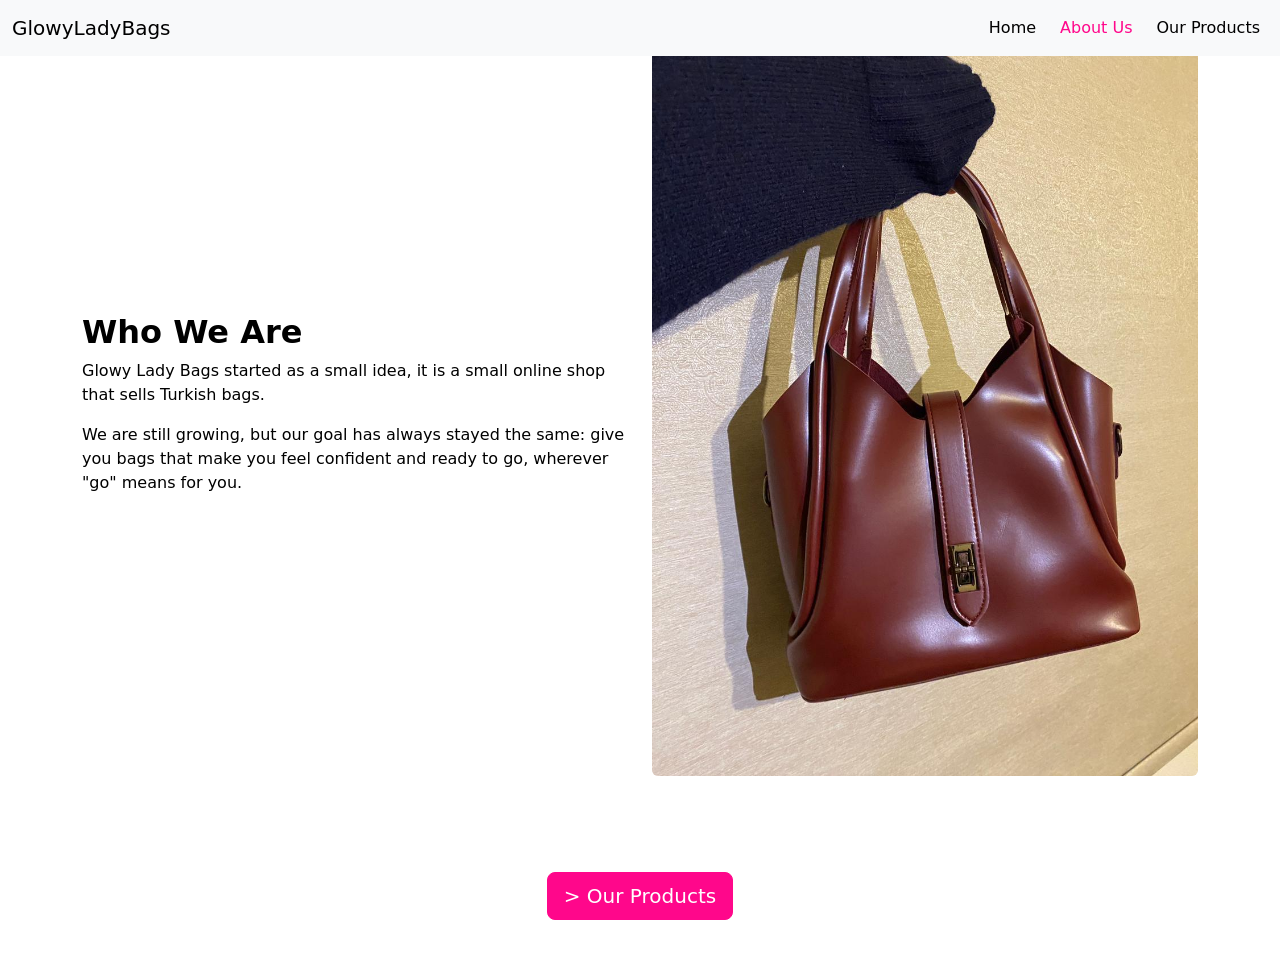
==== aboutus.html @ aa00d47a "first commit" ====
<!doctype html>
<html lang="en">
  <head>
    <meta charset="UTF-8" />
    <meta name="viewport" content="width=device-width, initial-scale=1.0" />
    <title>About Us - Glowy Lady Bags</title>
    <link rel="stylesheet" href="bootstrap.css" />
    <link rel="stylesheet" href="style.css" />
    <script src="bootstrap.js"></script>
    <style></style>
  </head>
  <body>
    <nav class="navbar navbar-expand-sm bg-light navbar-light fixed-top">
      <div class="container-fluid">
        <a class="navbar-brand" href="index.html">GlowyLadyBags</a>
        <button
          class="navbar-toggler"
          type="button"
          data-bs-toggle="collapse"
          data-bs-target="#collapsibleNavbar"
        >
          <span class="navbar-toggler-icon"></span>
        </button>
        <div class="collapse navbar-collapse" id="collapsibleNavbar">
          <ul class="navbar-nav ms-auto align-items-lg-center gap-lg-2">
            <li class="nav-item">
              <a class="nav-link" href="index.html">Home</a>
            </li>
            <li class="nav-item">
              <a class="nav-link active" href="aboutus.html">About Us</a>
            </li>

            <li class="nav-item">
              <a class="nav-link" href="products.html">Our Products</a>
            </li>

          </ul>
        </div>
      </div>
    </nav>


    <section class="py-5">
      <div class="container">
        <div class="row align-items-center">
          <div class="col-lg-6 mb-4 mb-lg-0">
            <h2 class="fw-bold">Who We Are</h2>
            <p>
              Glowy Lady Bags started as a small idea, it is a small
              online shop that sells Turkish bags.
            </p>
            <p>
              We are still growing, but our goal has always stayed
              the same: give you bags that make you feel confident and ready
              to go, wherever "go" means for you.
            </p>
          </div>
          <div class="col-lg-6">
            <img
              src="assets/burgundy.jpeg"
              alt="Glowy Lady Bag"
              class="img-fluid rounded"
            />
          </div>
        </div>
      </div>
    </section>

    <section class="py-5 text-center">
      <div class="container">
        <a href="products.html" class="btn btn-pink btn-lg">
        > Our Products</a>

        
      </div>
    </section>

  </body>
</html>
---- style.css ----
body{
    color: #000000;
}

h1, h2, h3, h4, h5, h6, p {
    color: #000000;
}

.navbar .nav-link{
    color:#000000;
    transition:0.3s;
}

.navbar .nav-link:hover{
    color:#ff078b;
}
.navbar .nav-link.active{
     color:#ff078b;
}

.hero-section{
    min-height: 100vh;
    background-color: #f8f9fa;
}

.hero-section h1,
.hero-section p {
    color: #000000;
}

.hero-section-sm{
    min-height: 30vh;
    display: flex;
    align-items: center;
    background-color: #f8f9fa;
}

.btn-pink{
    background-color: #ff078b;
    border-color: #ff078b;
    color: #ffffff;
}

.btn-pink:hover{
    background-color: #d4066f;
    border-color: #d4066f;
    color: #ffffff;
}

.product-card{
    border: none;
    box-shadow: 0 2px 8px rgba(0,0,0,0.08);
    transition: transform 0.2s ease;
}

.product-card:hover{
    transform: translateY(-4px);
}
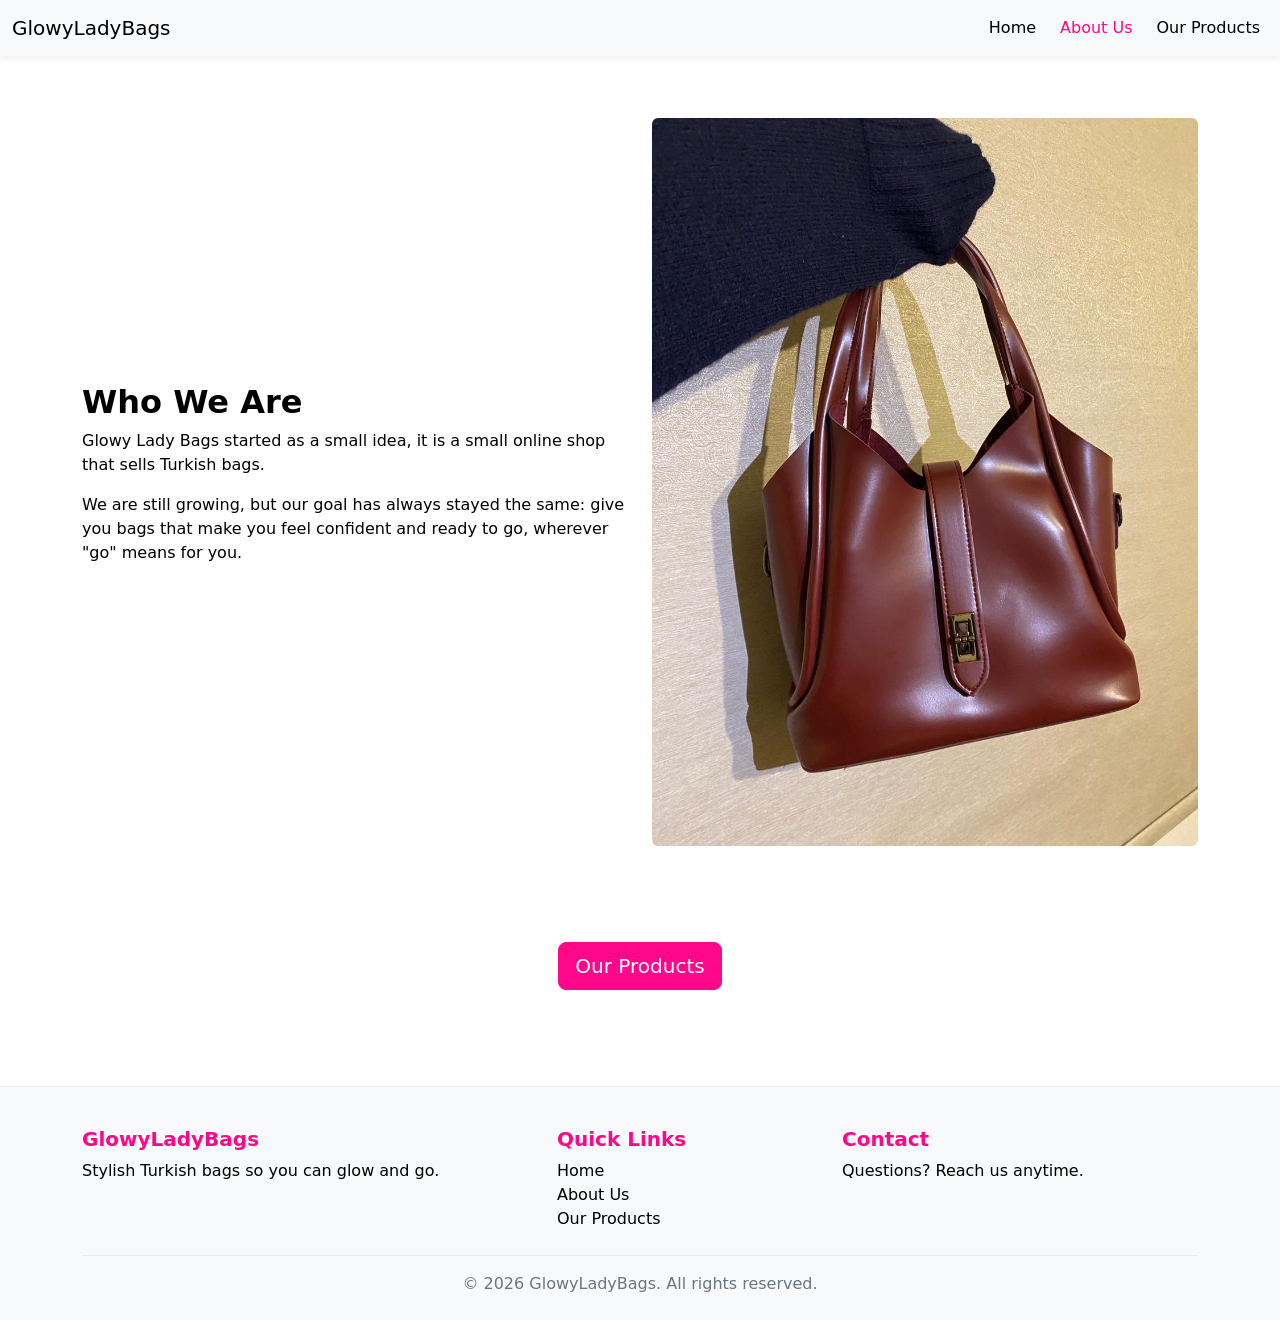
==== commit 2fca2006: "fixes" ====
--- a/aboutus.html
+++ b/aboutus.html
@@ -68,12 +68,33 @@
 
     <section class="py-5 text-center">
       <div class="container">
-        <a href="products.html" class="btn btn-pink btn-lg">
-        > Our Products</a>
-
-        
+        <a href="products.html" class="btn btn-pink btn-lg">Our Products</a>
       </div>
     </section>
 
+    <footer class="site-footer">
+      <div class="container">
+        <div class="row">
+          <div class="col-md-5 mb-4 mb-md-0">
+            <h5>GlowyLadyBags</h5>
+            <p class="mb-0">Stylish Turkish bags so you can glow and go.</p>
+          </div>
+          <div class="col-md-3 mb-4 mb-md-0">
+            <h5>Quick Links</h5>
+            <ul class="list-unstyled mb-0">
+              <li><a href="index.html">Home</a></li>
+              <li><a href="aboutus.html">About Us</a></li>
+              <li><a href="products.html">Our Products</a></li>
+            </ul>
+          </div>
+          <div class="col-md-4">
+            <h5>Contact</h5>
+            <p class="mb-0">Questions? Reach us anytime.</p>
+          </div>
+        </div>
+        <p class="footer-copy text-center mb-0">&copy; 2026 GlowyLadyBags. All rights reserved.</p>
+      </div>
+    </footer>
+
   </body>
 </html>
--- a/style.css
+++ b/style.css
@@ -1,5 +1,11 @@
 body{
     color: #000000;
+    padding-top: 70px;
+}
+
+.navbar {
+    z-index: 1030;
+    box-shadow: 0 2px 8px rgba(0, 0, 0, 0.08);
 }
 
 h1, h2, h3, h4, h5, h6, p {
@@ -19,7 +25,7 @@
 }
 
 .hero-section{
-    min-height: 100vh;
+    min-height: calc(100vh - 70px);
     background-color: #f8f9fa;
 }
 
@@ -55,4 +61,32 @@
 
 .product-card:hover{
     transform: translateY(-4px);
+}
+
+.site-footer{
+    background-color: #f8f9fa;
+    border-top: 1px solid #e9ecef;
+    padding: 2.5rem 0 1.5rem;
+    margin-top: 3rem;
+}
+
+.site-footer h5{
+    color: #ff078b;
+    font-weight: 700;
+}
+
+.site-footer a{
+    color: #000000;
+    text-decoration: none;
+}
+
+.site-footer a:hover{
+    color: #ff078b;
+}
+
+.site-footer .footer-copy{
+    border-top: 1px solid #e9ecef;
+    margin-top: 1.5rem;
+    padding-top: 1rem;
+    color: #6c757d;
 }
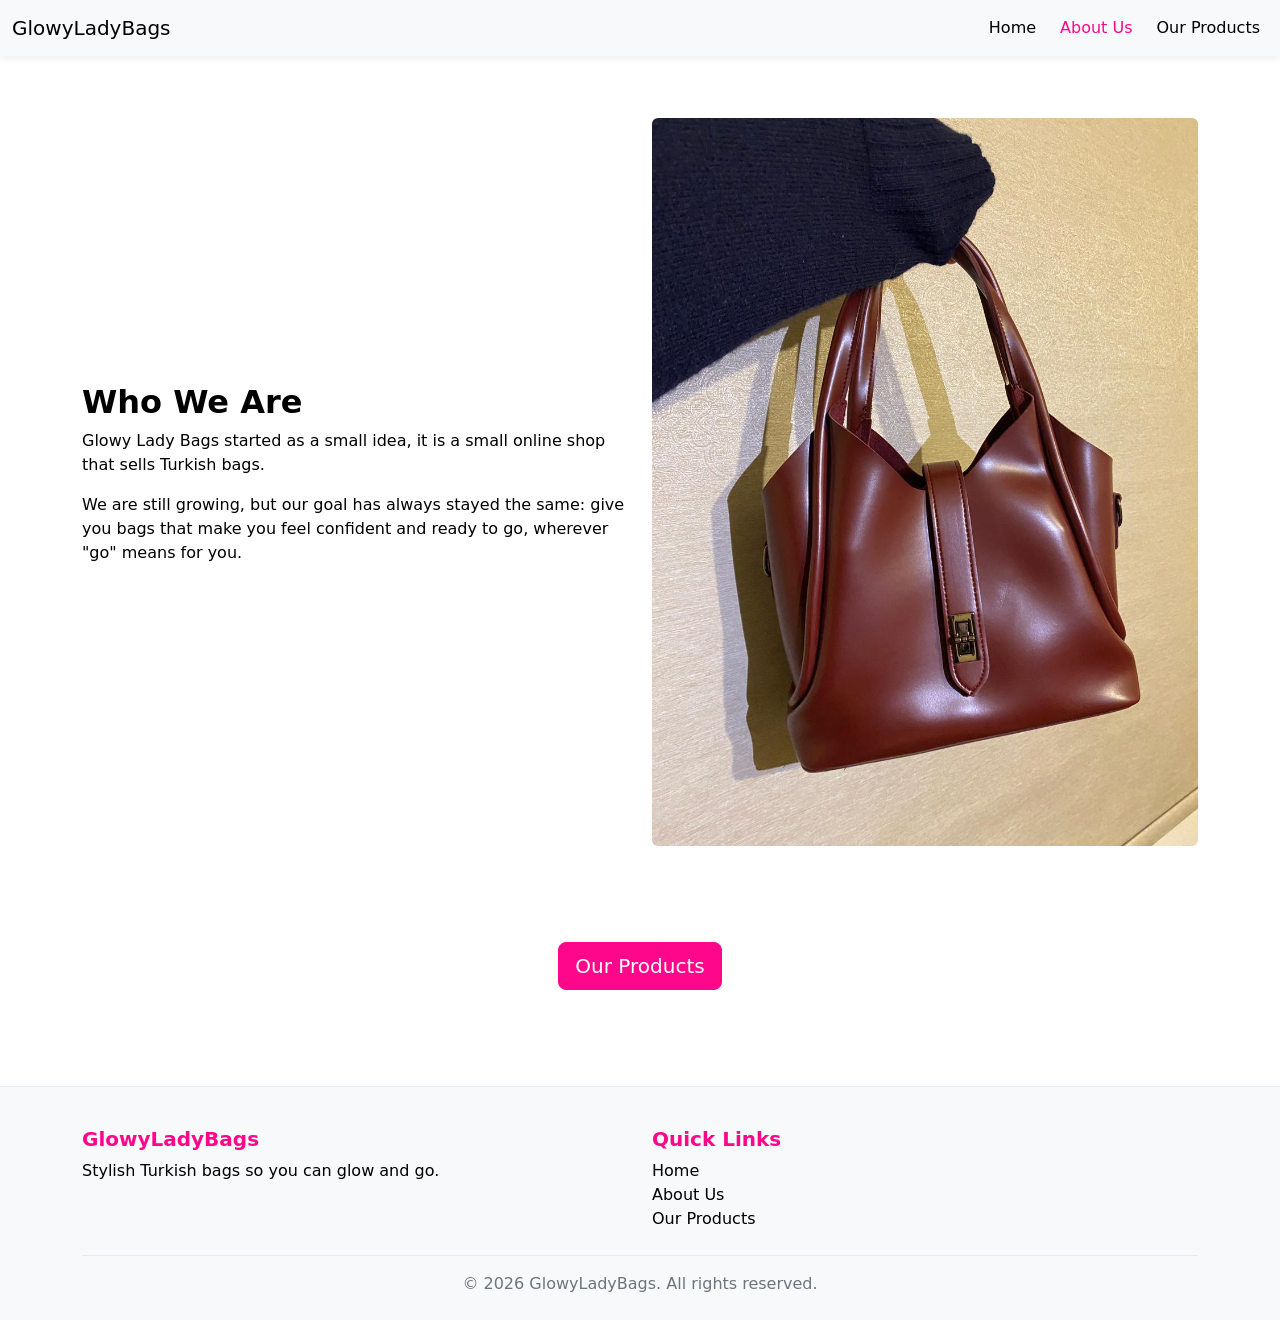
==== commit 6a571677: "change" ====
--- a/aboutus.html
+++ b/aboutus.html
@@ -75,21 +75,17 @@
     <footer class="site-footer">
       <div class="container">
         <div class="row">
-          <div class="col-md-5 mb-4 mb-md-0">
+          <div class="col-md-6 mb-4 mb-md-0">
             <h5>GlowyLadyBags</h5>
             <p class="mb-0">Stylish Turkish bags so you can glow and go.</p>
           </div>
-          <div class="col-md-3 mb-4 mb-md-0">
+          <div class="col-md-6">
             <h5>Quick Links</h5>
             <ul class="list-unstyled mb-0">
               <li><a href="index.html">Home</a></li>
               <li><a href="aboutus.html">About Us</a></li>
               <li><a href="products.html">Our Products</a></li>
             </ul>
-          </div>
-          <div class="col-md-4">
-            <h5>Contact</h5>
-            <p class="mb-0">Questions? Reach us anytime.</p>
           </div>
         </div>
         <p class="footer-copy text-center mb-0">&copy; 2026 GlowyLadyBags. All rights reserved.</p>
--- a/style.css
+++ b/style.css
@@ -53,6 +53,29 @@
     color: #ffffff;
 }
 
+#productsCarousel .carousel-item img{
+    height: 420px;
+    object-fit: cover;
+}
+
+@media (max-width: 767.98px) {
+    #productsCarousel .carousel-item img{
+        height: 280px;
+    }
+}
+
+#productsCarousel .carousel-caption{
+    background-color: rgba(0, 0, 0, 0.45);
+    border-radius: 8px;
+    padding: 0.75rem 1rem;
+}
+
+#productsCarousel .carousel-caption h5,
+#productsCarousel .carousel-caption p{
+    color: #ffffff;
+    margin-bottom: 0.25rem;
+}
+
 .product-card{
     border: none;
     box-shadow: 0 2px 8px rgba(0,0,0,0.08);
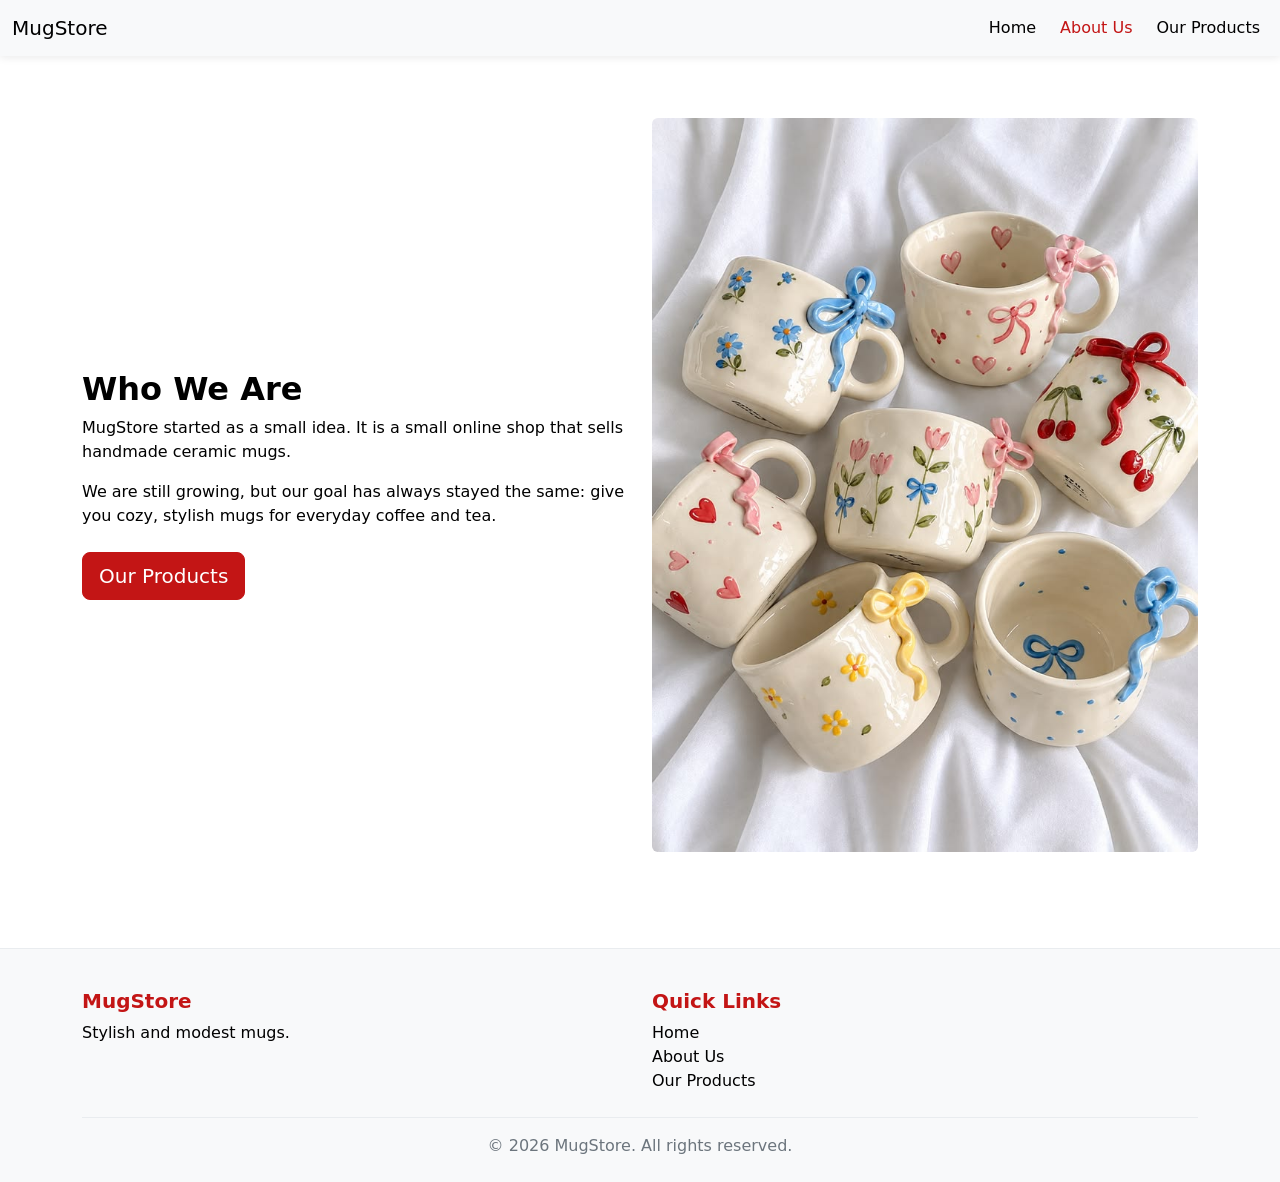
==== commit 981b1489: "changes" ====
--- a/aboutus.html
+++ b/aboutus.html
@@ -3,7 +3,7 @@
   <head>
     <meta charset="UTF-8" />
     <meta name="viewport" content="width=device-width, initial-scale=1.0" />
-    <title>About Us - Glowy Lady Bags</title>
+    <title>About Us - MugStore</title>
     <link rel="stylesheet" href="bootstrap.css" />
     <link rel="stylesheet" href="style.css" />
     <script src="bootstrap.js"></script>
@@ -12,7 +12,7 @@
   <body>
     <nav class="navbar navbar-expand-sm bg-light navbar-light fixed-top">
       <div class="container-fluid">
-        <a class="navbar-brand" href="index.html">GlowyLadyBags</a>
+        <a class="navbar-brand" href="index.html">MugStore</a>
         <button
           class="navbar-toggler"
           type="button"
@@ -46,19 +46,19 @@
           <div class="col-lg-6 mb-4 mb-lg-0">
             <h2 class="fw-bold">Who We Are</h2>
             <p>
-              Glowy Lady Bags started as a small idea, it is a small
-              online shop that sells Turkish bags.
+              MugStore started as a small idea. It is a small
+              online shop that sells handmade ceramic mugs.
             </p>
             <p>
               We are still growing, but our goal has always stayed
-              the same: give you bags that make you feel confident and ready
-              to go, wherever "go" means for you.
+              the same: give you cozy, stylish mugs for everyday coffee and tea.
             </p>
+            <a href="products.html" class="btn btn-pink btn-lg mt-2">Our Products</a>
           </div>
           <div class="col-lg-6">
             <img
-              src="assets/burgundy.jpeg"
-              alt="Glowy Lady Bag"
+              src="assets/mug4.jpg"
+              alt="Handmade ceramic mugs"
               class="img-fluid rounded"
             />
           </div>
@@ -66,18 +66,12 @@
       </div>
     </section>
 
-    <section class="py-5 text-center">
-      <div class="container">
-        <a href="products.html" class="btn btn-pink btn-lg">Our Products</a>
-      </div>
-    </section>
-
     <footer class="site-footer">
       <div class="container">
         <div class="row">
           <div class="col-md-6 mb-4 mb-md-0">
-            <h5>GlowyLadyBags</h5>
-            <p class="mb-0">Stylish Turkish bags so you can glow and go.</p>
+            <h5>MugStore</h5>
+            <p class="mb-0">Stylish and modest mugs.</p>
           </div>
           <div class="col-md-6">
             <h5>Quick Links</h5>
@@ -88,9 +82,9 @@
             </ul>
           </div>
         </div>
-        <p class="footer-copy text-center mb-0">&copy; 2026 GlowyLadyBags. All rights reserved.</p>
+        <p class="footer-copy text-center mb-0">&copy; 2026 MugStore. All rights reserved.</p>
       </div>
     </footer>
 
   </body>
-</html>+</html>
--- a/style.css
+++ b/style.css
@@ -6,6 +6,7 @@
 .navbar {
     z-index: 1030;
     box-shadow: 0 2px 8px rgba(0, 0, 0, 0.08);
+    align-items: left !important;
 }
 
 h1, h2, h3, h4, h5, h6, p {
@@ -18,10 +19,10 @@
 }
 
 .navbar .nav-link:hover{
-    color:#ff078b;
+    color:rgb(195, 21, 21);
 }
 .navbar .nav-link.active{
-     color:#ff078b;
+     color:rgb(195, 21, 21);
 }
 
 .hero-section{
@@ -42,38 +43,58 @@
 }
 
 .btn-pink{
-    background-color: #ff078b;
-    border-color: #ff078b;
+    background-color:rgb(195, 21, 21);
+    border-color: rgb(195, 21, 21);
     color: #ffffff;
 }
 
 .btn-pink:hover{
-    background-color: #d4066f;
-    border-color: #d4066f;
+    background-color: rgb(195, 21, 21); 
+    border-color: rgb(195, 21, 21);
     color: #ffffff;
 }
 
+#productsCarousel .carousel-item {
+    background-color: #f8f9fa;
+}
+
 #productsCarousel .carousel-item img{
-    height: 420px;
-    object-fit: cover;
+    height: 520px;
+    width: 100%;
+    object-fit: contain;
 }
 
 @media (max-width: 767.98px) {
     #productsCarousel .carousel-item img{
-        height: 280px;
+        height: 340px;
     }
 }
 
+.product-card .card-img-top {
+    height: 280px;
+    object-fit: contain;
+    background-color: #f8f9fa;
+}
+
 #productsCarousel .carousel-caption{
-    background-color: rgba(0, 0, 0, 0.45);
-    border-radius: 8px;
-    padding: 0.75rem 1rem;
+    position: static;
+    background-color: transparent;
+    padding: 1rem 0.75rem 0.25rem;
 }
 
 #productsCarousel .carousel-caption h5,
 #productsCarousel .carousel-caption p{
-    color: #ffffff;
+    color: #000000;
     margin-bottom: 0.25rem;
+}
+
+#productsCarousel .carousel-indicators {
+    position: static;
+    margin: 0.75rem 0 0;
+}
+
+#productsCarousel .carousel-indicators [data-bs-target] {
+    background-color: #000000;
 }
 
 .product-card{
@@ -94,7 +115,7 @@
 }
 
 .site-footer h5{
-    color: #ff078b;
+    color: rgb(195, 21, 21);
     font-weight: 700;
 }
 
@@ -104,7 +125,7 @@
 }
 
 .site-footer a:hover{
-    color: #ff078b;
+    color: rgb(195, 21, 21);
 }
 
 .site-footer .footer-copy{
